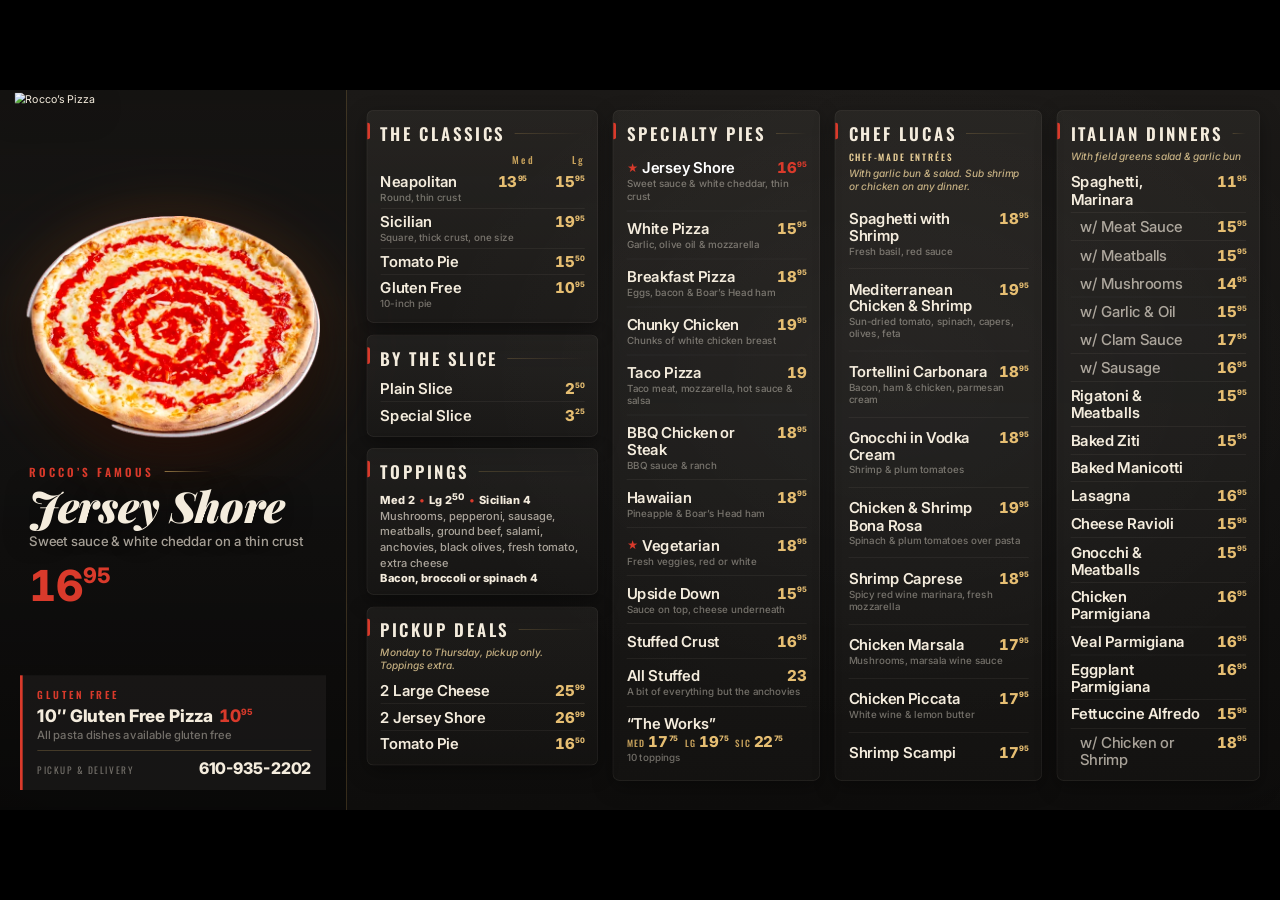
==== boards/menu-v1.html @ 47b012e2 "TVs now show Menu Board 2.0: boards/menu.html forwards to v2c, old board kept as menu-v1.html Co-Aut" ====
<!DOCTYPE html>
<html lang="en">
<head>
<meta charset="utf-8">
<meta name="viewport" content="width=device-width, initial-scale=1">
<title>Rocco's Pizza Menu</title>
<!--
  ROCCO'S FULL MENU BOARDS (George's two TVs)
    menu.html?tv=1   Pizza & Italian: Classics, Slices, Toppings,
                     Specialty Pies, Chef Lucas, Italian Dinners
    menu.html?tv=2   Steaks, Hoagies, Salads, Burgers, Strombolis,
                     Appetizers, Seafood, Kids, Sides
  EVERY item on George's menu is on one of the two screens.

  Left: a rotating feature panel (real cut-out photos, slow push, oven
  glow), with today's special or the soup on a card underneath.
  Right: the full menu, fixed and readable. Menu text never moves.
  One text size per board: if anything overflows, the whole board
  shrinks together.
  Prices: by Sheet ID from the command center (signage.js).
-->
<link rel="preconnect" href="https://fonts.googleapis.com">
<link rel="preconnect" href="https://fonts.gstatic.com" crossorigin>
<link href="https://fonts.googleapis.com/css2?family=Oswald:wght@500;600&family=Playfair+Display:ital,wght@1,800;1,900&family=Inter:wght@500;600;700;800&display=swap" rel="stylesheet">
<link rel="stylesheet" href="signage.css?v=2">
<style>
  .stage { --fs: 1; }

  /* ---------- feature panel (left) ---------- */
  .hero { position: absolute; left: 0; top: 0; bottom: 0; width: 520px; border-right: 1px solid var(--rule); background: linear-gradient(180deg, rgba(0,0,0,.25), rgba(0,0,0,.05) 40%, rgba(0,0,0,.35)); }
  .hero .logo { left: 22px; top: 4px; width: 210px; }
  .hero .glow { left: -40px; top: 130px; width: 600px; height: 520px; }
  .feat { position: absolute; left: 0; right: 0; top: 0; height: 840px; opacity: 0; transition: opacity 1s ease; }
  .feat.on { opacity: 1; }
  .feat .food { left: 40px; top: 175px; width: 440px; height: 360px; display: flex; align-items: center; justify-content: center; }
  .feat .food img { max-height: 360px; width: auto; max-width: 440px; }
  .feat .copy { position: absolute; left: 44px; right: 36px; top: 560px; }
  .feat .eyebrow { font-size: 17px; letter-spacing: .28em; }
  .feat .feature-title { font-size: 64px; margin-top: 10px; }
  .feat .desc { font-size: 20px; color: var(--ivory-2); margin-top: 10px; font-weight: 500; line-height: 1.3; }
  .feat .big { margin-top: 14px; font-size: 64px; color: var(--tomato); }
  .feat .big small { font-family: "Oswald", sans-serif; font-weight: 500; font-size: 18px; letter-spacing: .2em; text-transform: uppercase; color: var(--brass-hi); margin-left: 12px; vertical-align: middle; }
  /* entrance each time a feature comes up */
  .feat .food, .feat .copy > * { opacity: 0; }
  .feat.on .food { animation: fIn 1.4s cubic-bezier(.16,1,.3,1) .1s forwards; }
  .feat.on .food img { animation: push 14s ease-in-out 1.5s infinite alternate; }
  .feat.on .copy > * { animation: fUp .9s ease forwards; }
  .feat.on .copy > :nth-child(2) { animation-delay: .15s; }
  .feat.on .copy > :nth-child(3) { animation-delay: .3s; }
  .feat.on .copy > :nth-child(4) { animation-delay: .55s; }
  @keyframes fIn { from { opacity: 0; transform: translateY(20px) scale(.94); } to { opacity: 1; transform: none; } }
  @keyframes fUp { from { opacity: 0; transform: translateY(16px); } to { opacity: 1; transform: none; } }

  /* Today card at the bottom of the panel */
  .today { position: absolute; left: 30px; right: 30px; bottom: 30px; padding: 18px 22px 18px; background: rgba(244,236,221,.05); border-left: 4px solid var(--tomato); }
  .today .k { font-family: "Oswald", sans-serif; font-weight: 600; font-size: 15px; letter-spacing: .26em; text-transform: uppercase; color: var(--tomato); }
  .today .t { font-weight: 800; font-size: 26px; line-height: 1.15; margin-top: 6px; }
  .today .t .price { color: var(--tomato); margin-left: 8px; }
  .today .s { font-size: 17px; color: var(--ivory-3); margin-top: 4px; font-weight: 500; }
  .today .phone { margin-top: 12px; padding-top: 12px; border-top: 1px solid var(--rule); display: flex; justify-content: space-between; align-items: baseline; font-family: "Oswald", sans-serif; letter-spacing: .18em; text-transform: uppercase; font-size: 14px; color: var(--ivory-3); }
  .today .phone b { font-family: "Inter", sans-serif; letter-spacing: 0; font-size: 24px; color: var(--ivory); font-weight: 800; }

  /* ---------- menu (right) ---------- */
  .menu { position: absolute; left: 520px; right: 0; top: 0; bottom: 0; padding: 30px 30px 44px 30px; display: grid; column-gap: 22px; }
  .col { min-height: 0; display: flex; flex-direction: column; gap: calc(18px * var(--fs)); }
  /* Each section is its own card so the eye can find it fast. */
  .sec { display: flex; flex-direction: column; min-height: 0; position: relative;
         background: linear-gradient(180deg, rgba(244,236,221,.055), rgba(244,236,221,.022));
         border: 1px solid rgba(244,236,221,.08); border-radius: 10px;
         padding: calc(16px * var(--fs)) calc(20px * var(--fs)) calc(12px * var(--fs));
         box-shadow: 0 10px 30px rgba(0,0,0,.35); }
  .sec::before { content: ""; position: absolute; left: 0; top: calc(18px * var(--fs)); width: 4px; height: calc(26px * var(--fs)); background: var(--tomato); border-radius: 0 3px 3px 0; }
  .sec.grow { flex: 1; }
  .sec .section-title { font-size: calc(26px * var(--fs)); letter-spacing: .15em; gap: 14px; color: var(--ivory); }
  .sec .bh-logo { display: block; width: calc(280px * var(--fs)); max-width: 100%; height: auto; margin: calc(10px * var(--fs)) 0 calc(2px * var(--fs)); filter: drop-shadow(0 2px 6px rgba(0,0,0,.5)); }
  .sec .by { font-family: "Oswald", sans-serif; font-weight: 500; letter-spacing: .2em; text-transform: uppercase; font-size: calc(14px * var(--fs)); color: var(--brass-hi); margin-top: 6px; }
  .sec .meta { font-size: calc(15.5px * var(--fs)); color: var(--brass-hi); opacity: .8; margin-top: 6px; line-height: 1.3; font-weight: 500; font-style: italic; }
  .rows { margin-top: calc(8px * var(--fs)); display: flex; flex-direction: column; }
  /* Hairline between every item; prices in gold so names and prices read as two columns. */
  .row { display: grid; grid-template-columns: minmax(0,1fr) auto; column-gap: 12px; align-items: baseline; align-content: center;
         padding: calc(6px * var(--fs)) 0; }
  .row + .row { border-top: 1px solid rgba(244,236,221,.075); }
  .sec.grow .rows { flex: 1; }
  .sec.grow .row { flex: 1 1 auto; }
  .stage.fitting .sec.grow, .stage.fitting .sec.grow .rows, .stage.fitting .sec.grow .row { flex: none; }
  .row .n { font-weight: 600; font-size: calc(23px * var(--fs)); line-height: 1.12; letter-spacing: -.005em; }
  .row .n .star { color: var(--tomato); font-size: .72em; margin-right: 6px; position: relative; top: -.12em; }
  .row .price { font-size: calc(23px * var(--fs)); text-align: right; color: #e6be72; }
  .row .d { grid-column: 1 / -1; font-weight: 500; font-size: calc(15px * var(--fs)); line-height: 1.25; color: var(--ivory-3); margin-top: 2px; }
  .row.sub .n { font-weight: 500; color: var(--ivory-2); padding-left: 14px; }
  .row.note .n, .row.note .price { font-size: calc(16px * var(--fs)); font-weight: 600; color: var(--ivory-3); }
  .row.hot .n { color: #fff; } .row.hot .price { color: var(--tomato); }
  .row .lbl { font-family: "Oswald", sans-serif; font-weight: 500; font-size: .6em; letter-spacing: .14em; color: var(--brass); margin: 0 4px 0 10px; text-transform: uppercase; }
  .row .lbl:first-child { margin-left: 0; }
  .row.wide .price { grid-column: 1 / -1; text-align: left; margin-top: 2px; }
  /* "pchanged", not "glow": signage.css already uses .glow for the hero's oven glow */
  .row.pchanged .price { animation: pglow 2.4s ease 3; }
  @keyframes pglow { 50% { color: #fff; text-shadow: 0 0 18px var(--tomato); } }

  /* Price table (Classics): MED / LG columns */
  .tbl .head { display: grid; grid-template-columns: minmax(0,1fr) calc(76px * var(--fs)) calc(76px * var(--fs)); margin-top: calc(10px * var(--fs)); }
  .tbl .head span { font-family: "Oswald", sans-serif; font-weight: 500; font-size: calc(15px * var(--fs)); letter-spacing: .22em; color: var(--brass); text-align: right; }
  .tbl .rows { margin-top: calc(2px * var(--fs)); }
  .tbl .row { grid-template-columns: minmax(0,1fr) calc(76px * var(--fs)) calc(76px * var(--fs)); }
  .tbl .row .price.one { grid-column: 2 / 4; }
  .tbl .row .d { grid-column: 1 / -1; }

  .tops { margin-top: calc(10px * var(--fs)); font-size: calc(17px * var(--fs)); line-height: 1.4; color: var(--ivory-2); font-weight: 500; }
  .tops b { color: var(--ivory); font-weight: 800; }
  .tops .sep { color: var(--tomato); margin: 0 6px; }

  .flavors { margin-top: calc(10px * var(--fs)); display: flex; flex-wrap: wrap; gap: calc(4px * var(--fs)) calc(16px * var(--fs)); font-weight: 600; font-size: calc(20px * var(--fs)); }
  .flavors span { white-space: nowrap; }
  .flavors span::before { content: "\2022"; color: var(--tomato); margin-right: 6px; }
  .sizes { display: flex; flex-wrap: wrap; gap: calc(4px * var(--fs)) calc(16px * var(--fs)); margin-top: calc(10px * var(--fs)); }
  .sizes span { font-family: "Inter", sans-serif; font-weight: 800; font-size: calc(24px * var(--fs)); white-space: nowrap; color: #e6be72; }
  .sizes em { font-style: normal; font-family: "Oswald", sans-serif; font-weight: 500; font-size: .6em; letter-spacing: .18em; color: var(--brass); margin-right: 6px; text-transform: uppercase; }
</style>
</head>
<body>
<div class="stage" id="stage">
  <div class="env"><div class="slate"></div><div class="grain"></div><div class="vignette"></div></div>
  <div class="hero" id="hero"><div class="glow"></div></div>
  <div class="menu" id="menu"></div>
</div>
<script src="signage.js?v=3"></script>
<script>
(function () {
  "use strict";
  const LOGO = "https://framerusercontent.com/images/r89APyBCVRfktBf6smnZj6qI.png?width=1536&height=1024";
  const FEATURE_SECONDS = 12;
  const tv = String(new URLSearchParams(location.search).get("tv") || "1") === "2" ? 2 : 1;

  // Daily specials by weekday (1 = Monday). Same schedule as the command center.
  const DAILY = { 1: [["R001", "Large Plain Pizza", "Every Monday", "img/pizza-cheese.webp"]],
                  2: [["R002", "Cheesesteak", "Tuesday only"], ["R003", "Spaghetti & Meatballs", "With salad & garlic bread"]],
                  3: [["R004", "Antipasto", "With garlic bread", "img/antipasto.webp"]] };

  /*
   * BOARDS. Section types: rows (default), tbl (price table with
   * columns), tops (toppings text), inline (one-price flavors line).
   * Items: n = name, ids = Sheet IDs (two IDs = both prices), d = small
   * line, s = George's star, sub = indented "w/ ..." line, hot = red,
   * labels = per-size labels, np = no price yet.
   * FEATURES: the rotating panel (real photos only).
   *
   * Add / remove (tablet): liveColumns() drops any row whose IDs George
   * removed, and adds items he created on the tablet (R149 and up, not
   * already placed on either board) to the
   * end of the section that holds the most items from the same Sheet
   * category. It shows on whichever TV already shows that category (both,
   * if a category is split across TVs). A section with every row removed
   * disappears.
   */
  const BOARDS = {
    1: {
      cols: "minmax(0,1.14fr) minmax(0,1.02fr) minmax(0,1.02fr) minmax(0,1fr)",
      features: [
        { eyebrow: "Rocco’s Famous", title: "Jersey Shore", desc: "Sweet sauce & white cheddar on a thin crust", img: "img/pizza-jersey-shore.webp", id: "R018" },
        { eyebrow: "The Original", title: "Neapolitan", desc: "Round, thin crust", img: "img/pizza-cheese.webp", id: "R009", label: "Large" },
        { eyebrow: "Italian Dinners", title: "Cheese Ravioli", desc: "Cheese filled ravioli in red sauce. With salad & garlic bun", img: "img/ravioli-tray.webp", id: "R132" }
      ],
      columns: [
        [
          { h: "The Classics", type: "tbl", head: ["Med", "Lg"], items: [
            { n: "Neapolitan", ids: ["R008", "R009"], d: "Round, thin crust" },
            { n: "Sicilian", ids: ["R011"], d: "Square, thick crust, one size" },
            { n: "Tomato Pie", ids: ["R031"] },
            { n: "Gluten Free", ids: ["R017"], d: "10-inch pie" }
          ]},
          { h: "By the Slice", items: [
            { n: "Plain Slice", ids: ["R015"] },
            { n: "Special Slice", ids: ["R016"] }
          ]},
          { h: "Toppings", type: "tops" },
          { h: "Pickup Deals", meta: "Monday to Thursday, pickup only. Toppings extra.", items: [
            { n: "2 Large Cheese", ids: ["R005"] },
            { n: "2 Jersey Shore", ids: ["R006"] },
            { n: "Tomato Pie", ids: ["R007"] }
          ]}
        ],
        [
          { h: "Specialty Pies", grow: 1, items: [
            { n: "Jersey Shore", ids: ["R018"], s: 1, hot: 1, d: "Sweet sauce & white cheddar, thin crust" },
            { n: "White Pizza", ids: ["R023"], d: "Garlic, olive oil & mozzarella" },
            { n: "Breakfast Pizza", ids: ["R019"], d: "Eggs, bacon & Boar’s Head ham" },
            { n: "Chunky Chicken", ids: ["R025"], d: "Chunks of white chicken breast" },
            { n: "Taco Pizza", ids: ["R024"], d: "Taco meat, mozzarella, hot sauce & salsa" },
            { n: "BBQ Chicken or Steak", ids: ["R029"], d: "BBQ sauce & ranch" },
            { n: "Hawaiian", ids: ["R026"], d: "Pineapple & Boar’s Head ham" },
            { n: "Vegetarian", ids: ["R021"], s: 1, d: "Fresh veggies, red or white" },
            { n: "Upside Down", ids: ["R020"], d: "Sauce on top, cheese underneath" },
            { n: "Stuffed Crust", ids: ["R027"] },
            { n: "All Stuffed", ids: ["R032"], d: "A bit of everything but the anchovies" },
            { n: "“The Works”", ids: ["R028"], d: "10 toppings" }
          ]}
        ],
        [
          { h: "Chef Lucas", by: "Chef-made entrées", meta: "With garlic bun & salad. Sub shrimp or chicken on any dinner.", grow: 1, items: [
            { n: "Spaghetti with Shrimp", ids: ["R109"], d: "Fresh basil, red sauce" },
            { n: "Mediterranean Chicken & Shrimp", ids: ["R110"], d: "Sun-dried tomato, spinach, capers, olives, feta" },
            { n: "Tortellini Carbonara", ids: ["R111"], d: "Bacon, ham & chicken, parmesan cream" },
            { n: "Gnocchi in Vodka Cream", ids: ["R112"], d: "Shrimp & plum tomatoes" },
            { n: "Chicken & Shrimp Bona Rosa", ids: ["R113"], d: "Spinach & plum tomatoes over pasta" },
            { n: "Shrimp Caprese", ids: ["R114"], d: "Spicy red wine marinara, fresh mozzarella" },
            { n: "Chicken Marsala", ids: ["R115"], d: "Mushrooms, marsala wine sauce" },
            { n: "Chicken Piccata", ids: ["R116"], d: "White wine & lemon butter" },
            { n: "Shrimp Scampi", ids: ["R117"] }
          ]}
        ],
        [
          { h: "Italian Dinners", meta: "With field greens salad & garlic bun", grow: 1, items: [
            { n: "Spaghetti, Marinara", ids: ["R125"] },
            { n: "w/ Meat Sauce", ids: ["R123"], sub: 1 },
            { n: "w/ Meatballs", ids: ["R126"], sub: 1 },
            { n: "w/ Mushrooms", ids: ["R127"], sub: 1 },
            { n: "w/ Garlic & Oil", ids: ["R130"], sub: 1 },
            { n: "w/ Clam Sauce", ids: ["R129"], sub: 1 },
            { n: "w/ Sausage", ids: ["R128"], sub: 1 },
            { n: "Rigatoni & Meatballs", ids: ["R124"] },
            { n: "Baked Ziti", ids: ["R135"] },
            { n: "Baked Manicotti", ids: [], np: 1 },
            { n: "Lasagna", ids: ["R131"] },
            { n: "Cheese Ravioli", ids: ["R132"] },
            { n: "Gnocchi & Meatballs", ids: ["R134"] },
            { n: "Chicken Parmigiana", ids: ["R137"] },
            { n: "Veal Parmigiana", ids: ["R136"] },
            { n: "Eggplant Parmigiana", ids: ["R133"] },
            { n: "Fettuccine Alfredo", ids: ["R138"] },
            { n: "w/ Chicken or Shrimp", ids: ["R139"], sub: 1 }
          ]}
        ]
      ]
    },
    2: {
      cols: "minmax(0,1.08fr) minmax(0,1fr) minmax(0,1fr) minmax(0,1fr)",
      features: [
        { eyebrow: "Steaks & Subs", title: "Chicken Cheesesteak", desc: "Thin sliced grilled chicken smothered in melted cheese", img: "img/chicken-cheesesteak.webp", id: "R061" },
        { eyebrow: "Proudly Featuring Boar’s Head", title: "Chicken Caesar Hoagie", desc: "Chicken, crisp romaine & creamy Caesar on a long roll", img: "img/chicken-caesar-hoagie.webp", id: "R067" },
        { eyebrow: "Hot Subs", title: "Eggplant Parm", desc: "Homemade breaded eggplant, red sauce & melted cheese", img: "img/eggplant-parm-sub.webp", id: "R050" }
      ],
      columns: [
        [
          { h: "Steaks & Subs", grow: 1, items: [
            { n: "Steak Sandwich", ids: ["R042"] },
            { n: "Cheesesteak", ids: ["R043"] },
            { n: "Pizza Steak", ids: ["R044"] },
            { n: "Pepper Steak", ids: ["R045"] },
            { n: "Hoagie Cheesesteak", ids: ["R046"] },
            { n: "Mushroom Steak", ids: ["R047"] },
            { n: "Special Steak", ids: ["R048"], d: "Mushrooms, peppers, pepperoni, lettuce & tomato" },
            { n: "Chicken Steak", ids: ["R060"] },
            { n: "Chicken Cheesesteak", ids: ["R061"] },
            { n: "Chicken Cheesesteak Hoagie", ids: ["R062"] },
            { n: "Chunky Chicken Breast", ids: ["R063"] },
            { n: "Meatball or Eggplant Parm", ids: ["R052", "R050"] },
            { n: "Chicken or Veal Parm", ids: ["R053", "R049"] },
            { n: "Sausage Sandwich", ids: ["R054"] },
            { n: "Meatball Sandwich", ids: ["R051"] },
            { n: "Sausage Parm Sub", ids: ["R055"] },
            { n: "Sausage & Peppers w/ Cheese", ids: ["R056"] },
            { n: "Hot Roast Beef", ids: ["R057"] }
          ]}
        ],
        [
          { h: "Hoagies", logo: "img/boars-head-pf-white.png", grow: 1, items: [
            { n: "Turkey Hoagie", ids: ["R072"] },
            { n: "Turkey Club", ids: ["R073"], s: 1 },
            { n: "Italian Hoagie", ids: ["R069"] },
            { n: "Roast Beef Hoagie", ids: ["R068"] },
            { n: "American Hoagie", ids: ["R070"] },
            { n: "Ham & Cheese", ids: ["R075"] },
            { n: "Mixed Cheese", ids: ["R074"] },
            { n: "Salami & Provolone", ids: ["R076"] },
            { n: "Capicola & Provolone", ids: ["R077"] },
            { n: "Chicken Caesar Hoagie", ids: ["R067"] },
            { n: "Tuna Fish Hoagie", ids: ["R071"] },
            { n: "Turkey Panini", ids: ["R108"] },
            { n: "Grilled Chicken Sandwich", ids: ["R065"] },
            { n: "Add-ons: cheese, mushrooms, peppers, bacon", ids: ["R078"], note: 1 }
          ]},
          { h: "Seafood", meta: "With French fries", items: [
            { n: "7 Jumbo Shrimp", ids: ["R100"] }
          ]}
        ],
        [
          { h: "Salads", items: [
            { n: "Antipasti", ids: ["R089"] },
            { n: "Chef Salad", ids: ["R093"], s: 1 },
            { n: "Greek w/ Shrimp or Chicken", ids: ["R096"], s: 1 },
            { n: "Grilled Chicken Caesar", ids: ["R094"] },
            { n: "Tuna Salad", ids: ["R092"] },
            { n: "Tossed Salad", ids: ["R090"] },
            { n: "Dinner Salad", ids: ["R091"] }
          ]},
          { h: "Burgers", items: [
            { n: "Hamburger", ids: ["R102"] },
            { n: "Cheeseburger", ids: ["R103"] },
            { n: "Pizza Burger", ids: ["R104"] },
            { n: "California Cheeseburger", ids: ["R105"] },
            { n: "Hawaiian Cheeseburger", ids: ["R107"] },
            { n: "Texas Burger", ids: ["R106"], d: "Cheddar, bacon, BBQ & an onion ring" }
          ]},
          { h: "Sides", items: [
            { n: "Meatballs or Sausage", ids: ["R141"] },
            { n: "Homemade Pasta", ids: ["R142"] }
          ]}
        ],
        [
          { h: "Strombolis", type: "inline", sizes: "R033", items: [
            { n: "Classic", ids: ["R033"] }, { n: "Vegetarian", ids: ["R034"] },
            { n: "Steak", ids: ["R037"] }, { n: "Chicken", ids: ["R038"] },
            { n: "Bacon", ids: ["R035"] }, { n: "Pepperoni", ids: ["R036"] },
            { n: "Sausage & Pepperoni", ids: ["R039"] }, { n: "Ham Calzone", ids: ["R040"] }
          ]},
          { h: "Appetizers", items: [
            { n: "French Fries", ids: ["R080"] },
            { n: "Gravy Fries", ids: ["R079"] },
            { n: "Cheese Fries", ids: ["R081"] },
            { n: "Onion Rings", ids: ["R082"] },
            { n: "Mozzarella Sticks", ids: ["R087"] },
            { n: "Fried Mushrooms", ids: ["R086"] },
            { n: "Wings", ids: ["R088"] },
            { n: "Pepperoni Stick", ids: ["R083"] },
            { n: "Garlic Bread", ids: ["R084"] },
            { n: "w/ Cheese", ids: ["R085"], sub: 1 }
          ]},
          { h: "Kids", items: [
            { n: "Grilled Cheese", ids: ["R145"] },
            { n: "Mac ’n’ Cheese", ids: ["R146"] },
            { n: "Spaghetti & Meatball", ids: ["R143"] },
            { n: "Chicken Fingers & Fries", ids: ["R144"] }
          ]}
        ]
      ]
    }
  };

  const B = BOARDS[tv];
  const esc = RS.esc;

  /* ---------- add / remove from the tablet ---------- */
  // Items R001 to R148 were placed (or left off, like R099 and R101) by
  // hand. Only IDs above this were added on the tablet.
  const LAST_BUILT_ID = 148;
  const isTabletItem = id => { const m = /^R(\d+)$/.exec(String(id)); return !!m && Number(m[1]) > LAST_BUILT_ID; };
  // Every ID on both boards, so an item on the other TV is never "new" here.
  const KNOWN = new Set();
  Object.keys(BOARDS).forEach(k => BOARDS[k].columns.forEach(col => col.forEach(sec => {
    if (sec.sizes) KNOWN.add(sec.sizes);
    (sec.items || []).forEach(it => it.ids.forEach(id => KNOWN.add(id)));
  })));

  /** This board's columns with removed rows dropped and new items added. */
  function liveColumns() {
    const cat = {};
    RS.items.forEach(it => { cat[it.id] = String(it.category || ""); });

    // Which section on this board holds the most items from each category.
    const tally = {};
    const cols = B.columns.map(col => col.map(sec => Object.assign({}, sec, { items: sec.items ? sec.items.slice() : sec.items })));
    cols.forEach(col => col.forEach(sec => (sec.items || []).forEach(it => it.ids.forEach(id => {
      const c = cat[id];
      if (!c) return;
      tally[c] = tally[c] || new Map();
      tally[c].set(sec, (tally[c].get(sec) || 0) + 1);
    }))));
    const homeFor = c => {
      const m = tally[c];
      if (!m) return null;
      return [...m.entries()].sort((a, b) => b[1] - a[1])[0][0];
    };

    RS.items.forEach(it => {
      if (!isTabletItem(it.id) || KNOWN.has(it.id) || RS.isRemoved(it.id) || !it.item) return;
      const sec = homeFor(String(it.category || ""));
      if (sec) sec.items.push({ n: String(it.item).trim(), ids: [it.id] });
    });

    return cols.map(col => col
      .map(sec => sec.items ? Object.assign(sec, { items: sec.items.filter(it => !it.ids.length || !it.ids.every(RS.isRemoved)) }) : sec)
      .filter(sec => !sec.items || sec.items.length));
  }

  /* ---------- prices ---------- */
  function sizesHtml(str) {
    const map = { S: "Sm", M: "Med", L: "Lg", Med: "Med", Large: "Lg", Sicilian: "Sic" };
    return String(str).split("/").map(part => {
      const m = part.trim().match(/^([A-Za-z]+)\s+(.*)$/);
      return m ? '<span class="lbl">' + esc(map[m[1]] || m[1]) + '</span>' + RS.money(m[2]) : RS.money(part.trim());
    }).join("");
  }
  function priceHtml(it) {
    if (it.np || !it.ids.length) return "";
    const list = it.ids.map(id => RS.price(id)).filter(Boolean);
    if (!list.length) return "";
    if (list.length > 1 && !list.every(x => x === list[0])) return list.map(RS.money).join(" / ");
    return /\//.test(list[0]) ? sizesHtml(list[0]) : RS.money(list[0]);
  }

  /* ---------- sections ---------- */
  function rowHtml(it) {
    const raw = it.ids.map(id => RS.price(id)).join("|");
    const wide = /\//.test(raw) && it.ids.length === 1;
    return '<div class="row' + (it.sub ? ' sub' : '') + (it.note ? ' note' : '') + (it.hot ? ' hot' : '') + (wide ? ' wide' : '') + '" data-ids="' + it.ids.join(",") + '">' +
      '<div class="n">' + (it.s ? '<span class="star">&#9733;</span>' : '') + esc(it.n) + '</div>' +
      '<div class="price">' + priceHtml(it) + '</div>' +
      (it.d ? '<div class="d">' + esc(it.d) + '</div>' : '') + '</div>';
  }
  function tblRow(it) {
    const cells = it.ids.length === 2
      ? '<div class="price">' + RS.p(it.ids[0]) + '</div><div class="price">' + RS.p(it.ids[1]) + '</div>'
      : '<div class="price one">' + RS.p(it.ids[0]) + '</div>';
    return '<div class="row" data-ids="' + it.ids.join(",") + '"><div class="n">' + esc(it.n) + '</div>' + cells +
      (it.d ? '<div class="d">' + esc(it.d) + '</div>' : '') + '</div>';
  }
  function secHtml(sec) {
    let body = "";
    if (sec.type === "tbl") {
      body = '<div class="tbl"><div class="head"><span></span>' + sec.head.map(h => '<span>' + esc(h) + '</span>').join("") + '</div>' +
        '<div class="rows">' + sec.items.map(tblRow).join("") + '</div></div>';
    } else if (sec.type === "tops") {
      const med = RS.size("R010", "Med"), lg = RS.size("R010", "Large"), sic = RS.price("R012").replace(/\s*each/i, "");
      const extra = RS.price("R013").replace(/\s*extra/i, "");
      body = '<div class="tops"><b>Med ' + RS.money(med) + '</b><span class="sep">•</span><b>Lg ' + RS.money(lg) + '</b><span class="sep">•</span><b>Sicilian ' + RS.money(sic) + '</b><br>' +
        'Mushrooms, pepperoni, sausage, meatballs, ground beef, salami, anchovies, black olives, fresh tomato, extra cheese' +
        (extra ? '<br><b>Bacon, broccoli or spinach ' + RS.money(extra) + '</b>' : '') + '</div>';
    } else if (sec.type === "inline") {
      const sizeStr = RS.price(sec.sizes);
      body = '<div class="sizes">' + sizeStr.split("/").map(part => {
          const m = part.trim().match(/^([A-Za-z]+)\s+(.*)$/);
          const label = m ? ({ S: "Sm", M: "Med", L: "Lg" }[m[1]] || m[1]) : "";
          return '<span>' + (m ? '<em>' + esc(label) + '</em>' + RS.money(m[2]) : RS.money(part)) + '</span>';
        }).join("") + '</div>' +
        '<div class="flavors">' + sec.items.map(it => {
          const own = it.ids.map(id => RS.price(id)).join("|");
          return '<span>' + esc(it.n) + (own && own !== sizeStr ? ' ' + priceHtml(it) : '') + '</span>';
        }).join("") + '</div>';
    } else {
      body = '<div class="rows">' + sec.items.map(rowHtml).join("") + '</div>';
    }
    return '<section class="sec' + (sec.grow ? ' grow' : '') + '">' +
      '<div class="section-title">' + esc(sec.h) + '</div>' +
      (sec.by ? '<div class="by">' + esc(sec.by) + '</div>' : '') +
      (sec.logo ? '<img class="bh-logo" src="' + sec.logo + '" alt="Proudly Featuring Boar’s Head">' : '') +
      (sec.meta ? '<div class="meta">' + esc(sec.meta) + '</div>' : '') + body + '</section>';
  }

  function drawMenu() {
    const menu = document.getElementById("menu");
    menu.style.gridTemplateColumns = B.cols;
    menu.innerHTML = liveColumns().map(c => '<div class="col">' + c.map(secHtml).join("") + '</div>').join("");
    fit();
  }

  /* One text size for the whole board. */
  function fit() {
    const stage = document.getElementById("stage");
    const over = () => [...document.querySelectorAll(".menu .col")].some(c => c.scrollHeight > c.clientHeight + 1) ||
      [...document.querySelectorAll(".menu .row")].some(r => r.scrollWidth > r.clientWidth + 1);
    let fs = 1;
    stage.classList.add("fitting");
    stage.style.setProperty("--fs", fs);
    while (over() && fs > 0.6) { fs = Math.round((fs - 0.02) * 100) / 100; stage.style.setProperty("--fs", fs); }
    stage.classList.remove("fitting");
    stage.dataset.fs = fs;
  }

  /* ---------- feature panel ---------- */
  let built = false, cur = 0;
  function todayCard() {
    if (tv === 2) {
      const soups = (RS.settings.soupList && RS.settings.soupList.length) ? RS.settings.soupList.map(s => s.name)
        : (RS.settings.soup ? [RS.settings.soup] : []);
      const banner = RS.settings.banner;
      let html = "";
      if (soups.length) html += '<div class="k">' + (soups.length > 1 ? "Soups of the Day" : "Soup of the Day") + '</div><div class="t">' + soups.map(esc).join(" &amp; ") + '<span class="price">' + RS.p("R099") + '</span></div>';
      else html += '<img src="img/boars-head-pf-white.png" alt="Proudly Featuring Boar’s Head" style="display:block;width:78%;height:auto;margin:4px 0 6px">';
      if (banner) html += '<div class="s" style="color:var(--ivory)">' + esc(banner) + '</div>';
      return html;
    }
    const day = RS.weekday();
    const todays = DAILY[day];
    if (todays) return '<div class="k">Today’s Special</div>' + todays.map(t => '<div class="t">' + esc(t[1]) + '<span class="price">' + RS.p(t[0]) + '</span></div><div class="s">' + esc(t[2]) + '</div>').join("");
    if (day === 4) return '<div class="k">Pickup Deal · Mon–Thu</div><div class="t">2 Large Cheese<span class="price">' + RS.p("R005") + '</span></div><div class="s">2 Jersey Shore ' + RS.money(RS.price("R006")) + ' · Tomato Pie ' + RS.money(RS.price("R007")) + '</div>';
    return '<div class="k">Gluten Free</div><div class="t">10″ Gluten Free Pizza<span class="price">' + RS.p("R017") + '</span></div><div class="s">All pasta dishes available gluten free</div>';
  }
  function drawHero() {
    const hero = document.getElementById("hero");
    if (!built) {
      hero.insertAdjacentHTML("beforeend",
        B.features.map(f =>
          '<div class="feat"><div class="food"><img src="' + f.img + '" alt=""></div>' +
          '<div class="copy"><div class="eyebrow">' + esc(f.eyebrow) + '</div><div class="feature-title">' + esc(f.title) + '</div>' +
          '<div class="desc">' + esc(f.desc) + '</div><div class="big price"></div></div></div>').join("") +
        '<div class="logo"><img src="' + LOGO + '" alt="Rocco’s Pizza"></div><div class="today" id="today"></div>');
      built = true;
      hero.querySelector(".feat").classList.add("on");
      setInterval(() => {
        const feats = hero.querySelectorAll(".feat");
        feats[cur].classList.remove("on");
        cur = (cur + 1) % feats.length;
        void feats[cur].offsetWidth;
        feats[cur].classList.add("on");
      }, FEATURE_SECONDS * 1000);
    }
    hero.querySelectorAll(".feat").forEach((el, i) => {
      const f = B.features[i];
      el.querySelector(".big").innerHTML = RS.p(f.id) + (f.label ? '<small>' + esc(f.label) + '</small>' : '');
      // Long titles shrink to fit the panel
      const t = el.querySelector(".feature-title"); let size = 64; t.style.fontSize = size + "px";
      while (t.scrollWidth > t.clientWidth && size > 40) { size -= 2; t.style.fontSize = size + "px"; }
    });
    const today = document.getElementById("today");
    today.innerHTML = todayCard() + '<div class="phone">Pickup &amp; Delivery<b>610-935-2202</b></div>';
  }

  let lastPrices = null;
  RS.start(function () {
    const prev = lastPrices;
    lastPrices = Object.assign({}, RS.prices);
    drawMenu();
    drawHero();
    if (prev) Object.keys(RS.prices).filter(id => RS.prices[id] !== prev[id]).forEach(id =>
      document.querySelectorAll('.row[data-ids*="' + id + '"]').forEach(el => el.classList.add("pchanged")));
  });
  if (document.fonts && document.fonts.ready) document.fonts.ready.then(fit);
  // Midnight: today's special changes
  setInterval(drawHero, 30 * 60 * 1000);
})();
</script>
</body>
</html>
---- boards/signage.css ----
/*
  ROCCO'S SIGNAGE DESIGN SYSTEM
  "Old-school neighborhood pizzeria meets modern cinematic signage."
  Shared by every board (pizza.html, feature.html, ...).

  Palette: charcoal / slate background, warm ivory type, tomato red for
  prices and specials, basil green as a second accent, warm amber oven
  light, brass for fine details.
  Type: Oswald (headings), Playfair Display (feature / editorial),
  Inter (menu items and prices).
  Every board draws on a fixed 1920x1080 stage that is scaled to the TV.
*/
:root {
  --char: #121110;
  --slate: #1b1a18;
  --ivory: #f4ecdd;
  --ivory-2: rgba(244, 236, 221, .66);
  --ivory-3: rgba(244, 236, 221, .42);
  --tomato: #d93a2b;
  --tomato-deep: #a3241a;
  --basil: #4f7a3a;
  --basil-hi: #79a85b;
  --amber: #ffb25a;
  --brass: #c9a35c;
  --brass-hi: #ecd29a;
  --rule: rgba(201, 163, 92, .35);
}

* { box-sizing: border-box; margin: 0; padding: 0; }
html, body { width: 100%; height: 100%; overflow: hidden; background: #000; cursor: none; }

.stage {
  position: fixed; left: 50%; top: 50%;
  width: 1920px; height: 1080px; overflow: hidden;
  transform-origin: center center;
  color: var(--ivory);
  font-family: "Inter", "Helvetica Neue", Arial, sans-serif;
  background: var(--char);
  transition: margin .8s ease;
  -webkit-font-smoothing: antialiased;
}

/* ---------- environment: slate, oven light, grain, vignette ---------- */
.env { position: absolute; inset: 0; pointer-events: none; }
.env .slate {
  position: absolute; inset: 0;
  background:
    radial-gradient(1200px 900px at 70% 40%, rgba(255,255,255,.035), transparent 60%),
    linear-gradient(180deg, #1a1816 0%, #121110 55%, #0d0c0b 100%);
}
/* Fine stone grain (generated noise, kept very subtle) */
.env .grain {
  position: absolute; inset: -50%;
  background-image: url("data:image/svg+xml;utf8,<svg xmlns='http://www.w3.org/2000/svg' width='220' height='220'><filter id='n'><feTurbulence type='fractalNoise' baseFrequency='.85' numOctaves='3' stitchTiles='stitch'/><feColorMatrix values='0 0 0 0 1  0 0 0 0 .95  0 0 0 0 .88  0 0 0 .55 0'/></filter><rect width='100%' height='100%' filter='url(%23n)'/></svg>");
  opacity: .07; mix-blend-mode: overlay;
}
.env .vignette {
  position: absolute; inset: 0;
  background: radial-gradient(130% 120% at 50% 45%, transparent 55%, rgba(0,0,0,.65) 100%);
}

/* Warm oven glow that sits behind the food and breathes slowly */
.glow {
  position: absolute; border-radius: 50%; pointer-events: none;
  background: radial-gradient(closest-side, rgba(255,150,60,.42), rgba(217,58,43,.16) 45%, rgba(217,58,43,0) 72%);
  filter: blur(18px);
  animation: breathe 9s ease-in-out infinite;
}
@keyframes breathe { 0%,100% { opacity: .78; transform: scale(1); } 50% { opacity: 1; transform: scale(1.05); } }

/* ---------- food (cut-out photos) ---------- */
.food { position: absolute; pointer-events: none; }
.food img {
  display: block; width: 100%; height: auto;
  filter: drop-shadow(0 38px 46px rgba(0,0,0,.62)) drop-shadow(0 0 40px rgba(255,140,60,.18)) saturate(1.06) contrast(1.04);
}
.push { animation: push 20s ease-in-out infinite alternate; }
@keyframes push { from { transform: scale(1); } to { transform: scale(1.055) translateY(-.6%); } }

/* ---------- type ---------- */
.eyebrow {
  font-family: "Oswald", "Arial Narrow", sans-serif; font-weight: 600; text-transform: uppercase;
  letter-spacing: .32em; color: var(--tomato); font-size: 22px;
  display: inline-flex; align-items: center; gap: 16px;
}
.eyebrow::after { content: ""; width: 70px; height: 1px; background: linear-gradient(90deg, var(--brass), transparent); }
.feature-title {
  font-family: "Playfair Display", Georgia, serif; font-weight: 900; font-style: italic;
  line-height: .92; letter-spacing: -.01em; color: var(--ivory);
  text-shadow: 0 6px 40px rgba(0,0,0,.5);
}
.section-title {
  font-family: "Oswald", "Arial Narrow", sans-serif; font-weight: 600; text-transform: uppercase;
  letter-spacing: .14em; font-size: 34px; color: var(--ivory);
  display: flex; align-items: center; gap: 18px;
}
.section-title::after { content: ""; flex: 1; height: 1px; background: linear-gradient(90deg, var(--rule), transparent); }

/* Price: dollars big, cents raised (no "$") */
.price { font-family: "Inter", sans-serif; font-weight: 800; letter-spacing: -.02em; font-variant-numeric: tabular-nums; white-space: nowrap; }
.price sup { font-size: .5em; vertical-align: top; position: relative; top: .12em; margin-left: 1px; letter-spacing: 0; }

/* Red price medallion for features */
.medallion {
  display: inline-flex; flex-direction: column; align-items: center; justify-content: center;
  width: 190px; height: 190px; border-radius: 50%;
  background: radial-gradient(circle at 35% 30%, #ef5040, var(--tomato) 45%, var(--tomato-deep));
  box-shadow: 0 20px 50px rgba(0,0,0,.55), inset 0 0 0 3px rgba(255,255,255,.12), 0 0 0 6px rgba(201,163,92,.35);
  color: #fff;
}
.medallion .price { font-size: 66px; line-height: 1; }
.medallion small { font-family: "Oswald", sans-serif; font-weight: 500; font-size: 16px; letter-spacing: .24em; text-transform: uppercase; opacity: .85; margin-top: 4px; }

/* Basil tag (gluten free, vegetarian) */
.tag-basil {
  display: inline-block; font-family: "Oswald", sans-serif; font-weight: 600; font-size: 14px; letter-spacing: .14em;
  color: #eaf3e2; background: var(--basil); padding: 3px 8px 2px; border-radius: 3px; vertical-align: middle;
}

/* Logo badge (PNG has transparent padding; negative margins trim it) */
.logo { position: absolute; z-index: 5; filter: drop-shadow(0 10px 22px rgba(0,0,0,.55)); }
.logo img { display: block; width: 100%; height: auto; }
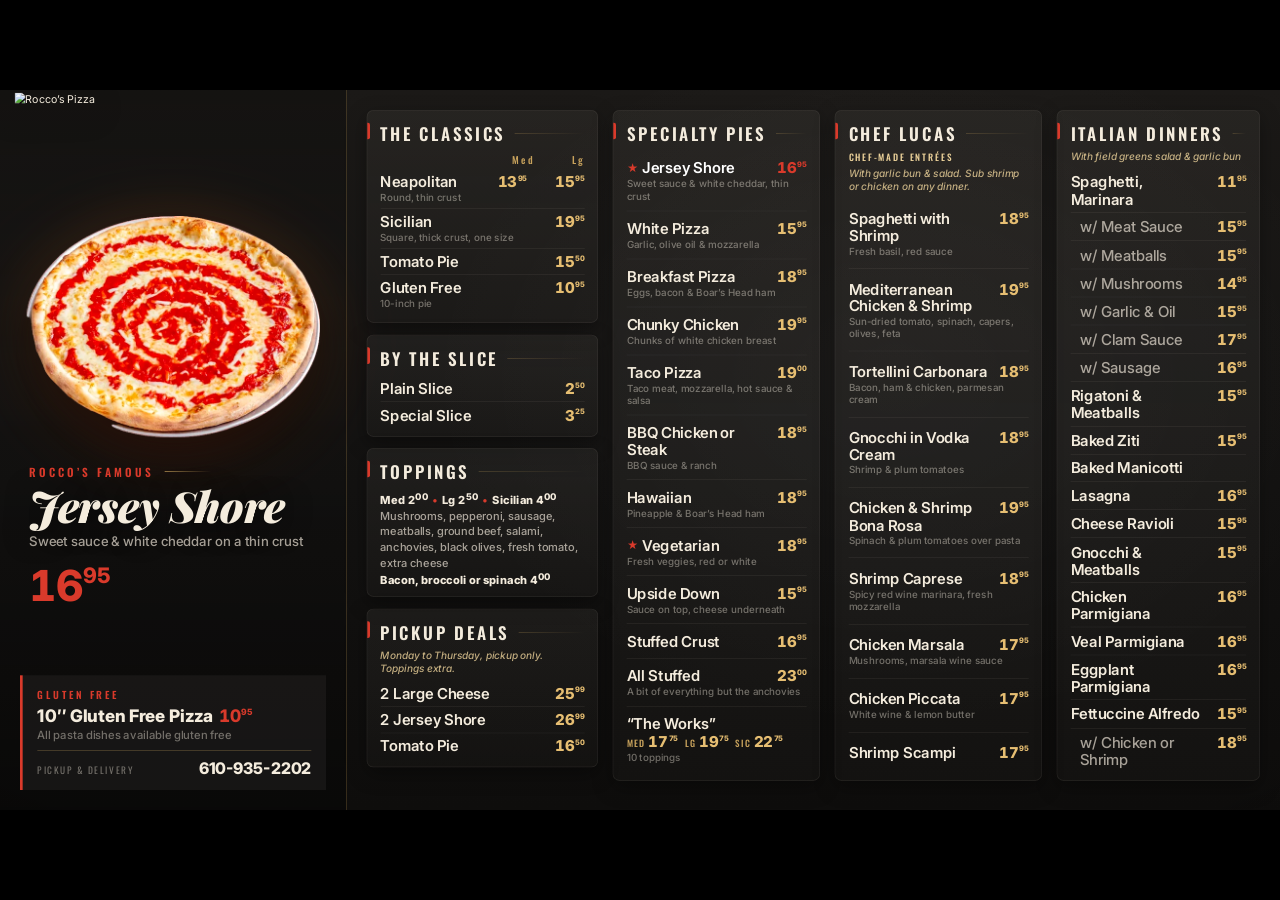
==== commit a827505c: "Boards: always show cents (3.00), and two-line names get their price on the last line Co-Authored-By" ====
--- a/boards/menu-v1.html
+++ b/boards/menu-v1.html
@@ -123,7 +123,7 @@
   <div class="hero" id="hero"><div class="glow"></div></div>
   <div class="menu" id="menu"></div>
 </div>
-<script src="signage.js?v=3"></script>
+<script src="signage.js?v=4"></script>
 <script>
 (function () {
   "use strict";
